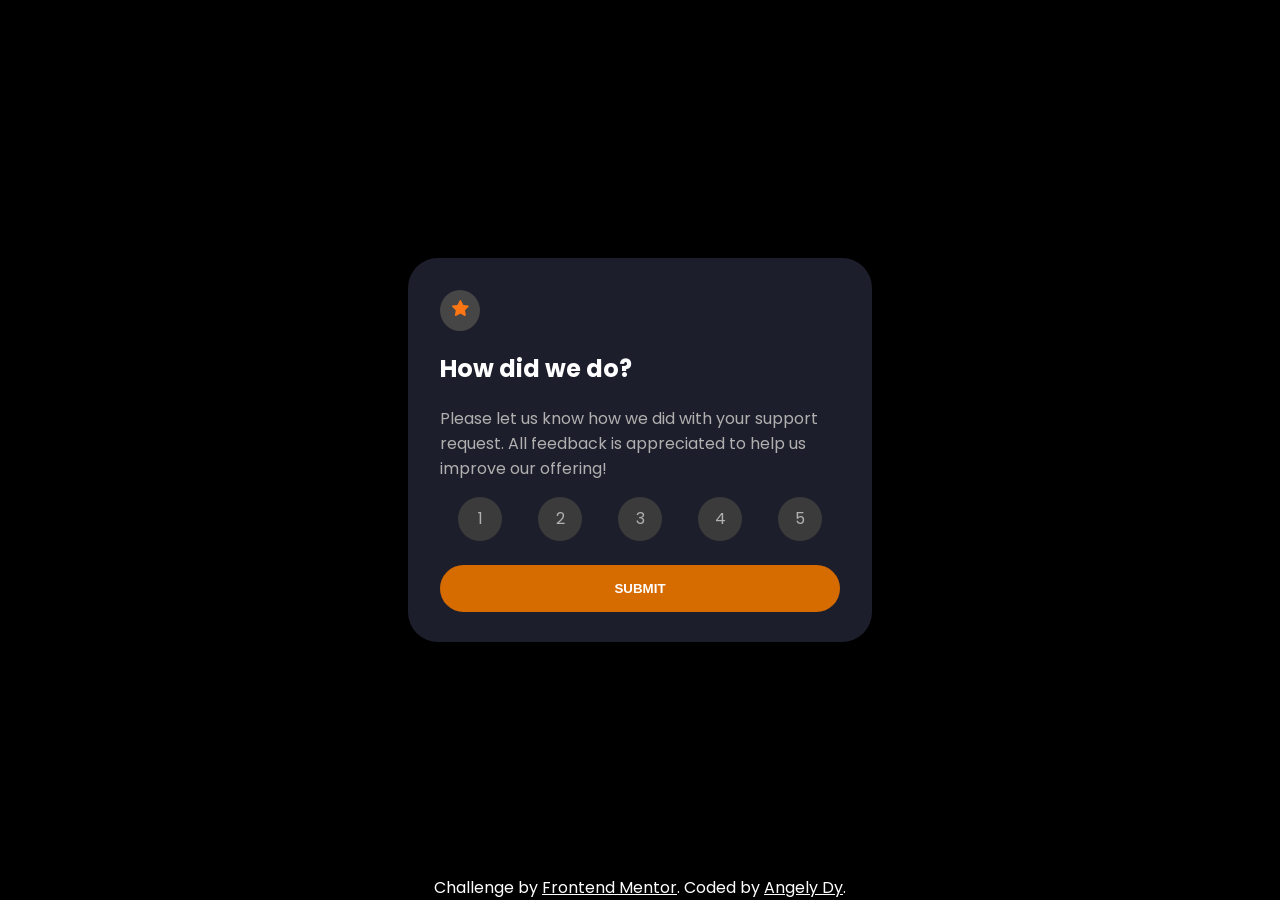
==== index.html @ 2c14b13c "organized folders" ====
<!DOCTYPE html>
<html lang="en">
<head>
  <meta charset="UTF-8">
  <meta name="viewport" content="width=device-width, initial-scale=1.0"> <!-- displays site properly based on user's device -->
  <link rel="icon" type="image/png" sizes="32x32" href="./images/favicon-32x32.png">
  <link rel="stylesheet" href="styles/styles.css">
  <script src="/interactive-rating-component-main/index.js" defer></script>
  <title>Interactive Rating Component</title>
</head>
<body>
  <div class="main">
    
    <!-- Rating state start -->
    <div class="rating-container">
      <div class="star">
        <img src="/interactive-rating-component-main/images/icon-star.svg" alt="">
      </div>
      <h2>How did we do?</h2>
      <p>
        Please let us know how we did with your support request. All feedback is appreciated 
        to help us improve our offering!
      </p> 
      <div class="rate-selection">
        <div class="rateBtn" id="rates">1</div>
        <div class="rateBtn" id="rates">2</div>
        <div class="rateBtn" id="rates">3</div>
        <div class="rateBtn" id="rates">4</div>
        <div class="rateBtn" id="rates">5</div>
      </div>
      <button type="submit" class="submitBtn">SUBMIT</button>
    </div>
  
    <!-- Rating state end -->
  
    <!-- Thank you state start -->
  
    <div class="thankYou-container">
      <img src="/interactive-rating-component-main/images/illustration-thank-you.svg" alt="" class="thankYou-image">
      <div class="rate-div">You selected <span class="rate"></span> out of 5</div>
      <h2>
        Thank you!
      </h2>
      <p>We appreciate you taking the time to give a rating. If you ever need more support, 
        don't hesitate to get in touch!</p>
    </div>
  
    <!-- Thank you state end -->
    
    <div class="attribution">
      Challenge by <a href="https://www.frontendmentor.io?ref=challenge" target="_blank">Frontend Mentor</a>. 
      Coded by <a href="#">Angely Dy</a>.
    </div>
  </div>
</body>
</html>
---- styles/styles.css ----
@import url("https://fonts.googleapis.com/css2?family=Poppins:wght@400;500;600;900&display=swap");
.rating-container {
  -webkit-box-align: center;
      -ms-flex-align: center;
          align-items: center;
  width: 100%;
  -webkit-user-select: none;
     -moz-user-select: none;
      -ms-user-select: none;
          user-select: none;
  background: rgba(37, 39, 55, 0.792);
  padding: 2rem;
  width: 25rem;
  height: 20rem;
  border-radius: 30px;
  -webkit-box-shadow: 0px 0px 10px 0px rgba(0, 0, 0, 0.5);
          box-shadow: 0px 0px 10px 0px rgba(0, 0, 0, 0.5);
  position: absolute;
  top: 50%;
  left: 50%;
  -webkit-transform: translate(-50%, -50%);
          transform: translate(-50%, -50%);
  -webkit-animation: fade 1s ease-in-out;
          animation: fade 1s ease-in-out;
}

.rating-container p {
  color: #b1b0b0;
}

.rating-container .star {
  background: #464646;
  padding: 0.5em;
  border-radius: 50%;
  width: 1.5rem;
  text-align: center;
}

.rating-container .rate-selection {
  display: -webkit-box;
  display: -ms-flexbox;
  display: flex;
}

.rating-container .rate-selection .rateBtn {
  margin: 0 auto;
  background: #3b3b3b;
  padding: 0.6rem;
  border-radius: 50%;
  width: 1.5rem;
  text-align: center;
  color: #b1b0b0;
}

.rating-container .rate-selection .rateBtn:hover {
  background: #434343;
  color: #ffffff;
  cursor: pointer;
}

.rating-container .submitBtn {
  margin: 1.5rem 0 0 0;
  background: #d66b00;
  border-style: none;
  border-radius: 30px;
  font-weight: 600;
  padding: 1rem;
  color: white;
  width: 100%;
  cursor: pointer;
  position: relative;
  left: 50%;
  -webkit-transform: translate(-50%, 0);
          transform: translate(-50%, 0);
}

.rating-container.hide {
  display: none;
}

@-webkit-keyframes fade {
  0%, 30% {
    opacity: 0;
  }
  100% {
    opacity: 1;
  }
}

@keyframes fade {
  0%, 30% {
    opacity: 0;
  }
  100% {
    opacity: 1;
  }
}

.thankYou-container {
  -webkit-box-align: center;
      -ms-flex-align: center;
          align-items: center;
  width: 100%;
  -webkit-user-select: none;
     -moz-user-select: none;
      -ms-user-select: none;
          user-select: none;
  background: rgba(37, 39, 55, 0.792);
  padding: 2rem;
  width: 25rem;
  height: 20rem;
  border-radius: 30px;
  -webkit-box-shadow: 0px 0px 10px 0px rgba(0, 0, 0, 0.5);
          box-shadow: 0px 0px 10px 0px rgba(0, 0, 0, 0.5);
  position: absolute;
  top: 50%;
  left: 50%;
  -webkit-transform: translate(-50%, -50%);
          transform: translate(-50%, -50%);
  text-align: center;
  display: none;
}

.thankYou-container p {
  color: #b1b0b0;
}

.thankYou-container .rate-div {
  color: #d66b00;
  background: #3b3b3b;
  width: 15rem;
  border-radius: 50px;
  position: relative;
  left: 50%;
  -webkit-transform: translate(-50%, 0);
          transform: translate(-50%, 0);
  margin: 1rem 0 0 0;
}

.thankYou-container.show {
  display: block;
  -webkit-animation: fade 1s ease-in-out;
          animation: fade 1s ease-in-out;
}

@media (max-width: 768px) {
  .rating-container, .thankYou-container {
    margin: 0 auto;
    width: 70%;
    height: auto;
  }
}

body {
  font-family: 'Poppins', sans-serif;
  background: black;
  color: white;
}

body a {
  color: white;
}

body .attribution {
  position: absolute;
  bottom: 0;
  left: 0;
  width: 100%;
  text-align: center;
}
/*# sourceMappingURL=styles.css.map */
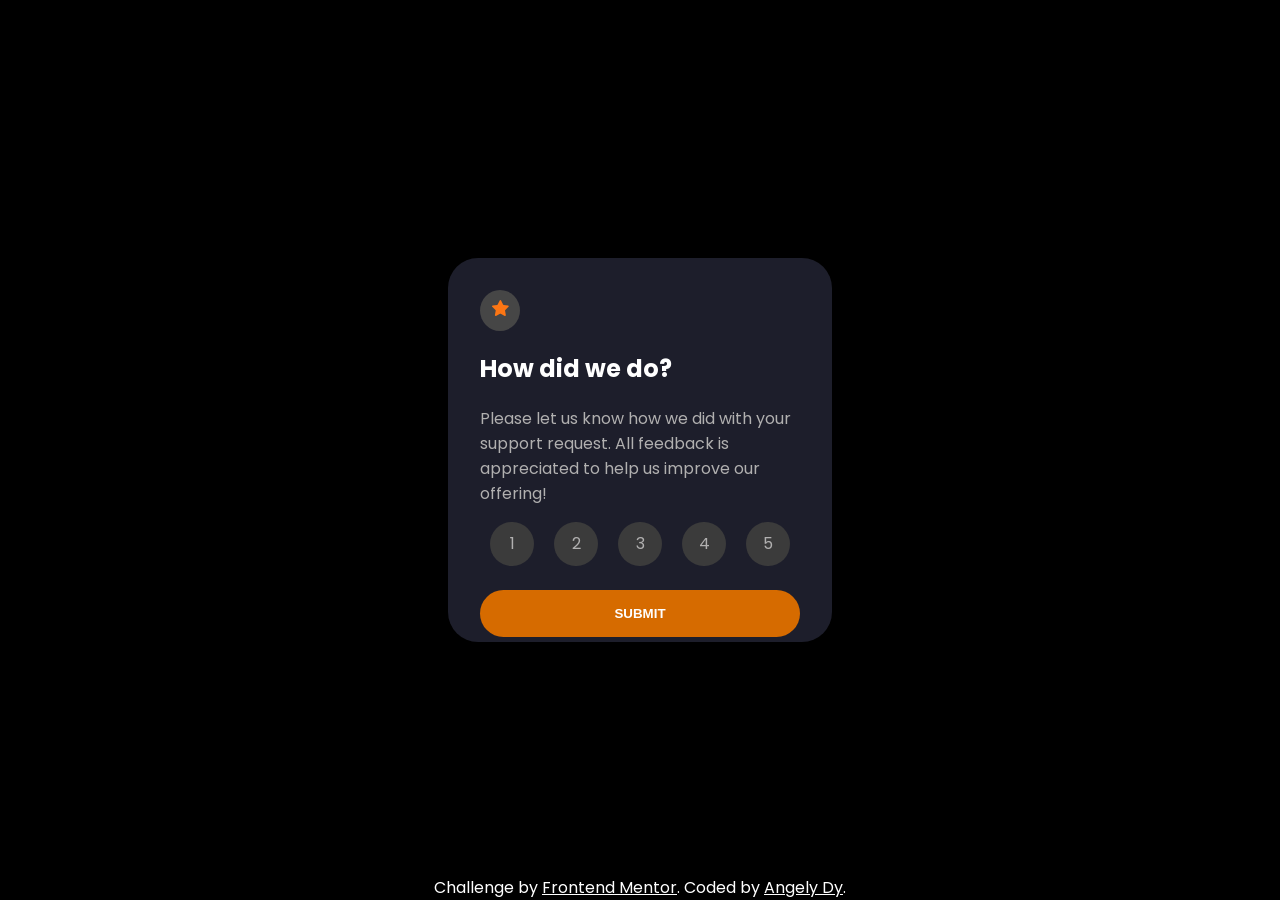
==== commit cde76da6: "fixed directory" ====
--- a/index.html
+++ b/index.html
@@ -5,7 +5,7 @@
   <meta name="viewport" content="width=device-width, initial-scale=1.0"> <!-- displays site properly based on user's device -->
   <link rel="icon" type="image/png" sizes="32x32" href="./images/favicon-32x32.png">
   <link rel="stylesheet" href="styles/styles.css">
-  <script src="/interactive-rating-component-main/index.js" defer></script>
+  <script src="/index.js" defer></script>
   <title>Interactive Rating Component</title>
 </head>
 <body>
@@ -14,7 +14,7 @@
     <!-- Rating state start -->
     <div class="rating-container">
       <div class="star">
-        <img src="/interactive-rating-component-main/images/icon-star.svg" alt="">
+        <img src="/images/icon-star.svg" alt="">
       </div>
       <h2>How did we do?</h2>
       <p>
@@ -36,7 +36,7 @@
     <!-- Thank you state start -->
   
     <div class="thankYou-container">
-      <img src="/interactive-rating-component-main/images/illustration-thank-you.svg" alt="" class="thankYou-image">
+      <img src="/images/illustration-thank-you.svg" alt="" class="thankYou-image">
       <div class="rate-div">You selected <span class="rate"></span> out of 5</div>
       <h2>
         Thank you!
--- a/styles/styles.css
+++ b/styles/styles.css
@@ -10,7 +10,7 @@
           user-select: none;
   background: rgba(37, 39, 55, 0.792);
   padding: 2rem;
-  width: 25rem;
+  width: 25%;
   height: 20rem;
   border-radius: 30px;
   -webkit-box-shadow: 0px 0px 10px 0px rgba(0, 0, 0, 0.5);
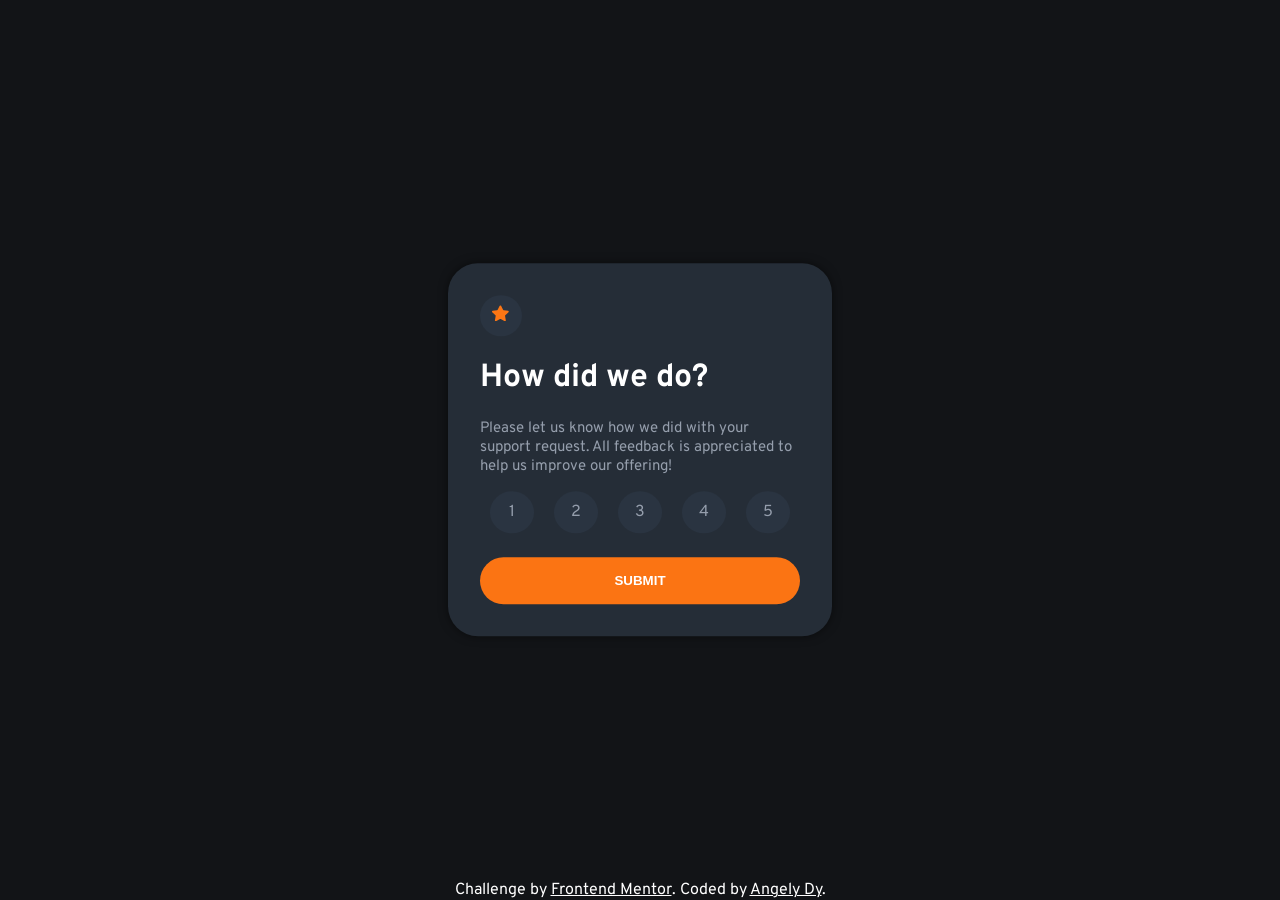
==== commit c5309f27: "changed colors" ====
--- a/index.html
+++ b/index.html
@@ -16,7 +16,7 @@
       <div class="star">
         <img src="/images/icon-star.svg" alt="">
       </div>
-      <h2>How did we do?</h2>
+      <h1>How did we do?</h1>
       <p>
         Please let us know how we did with your support request. All feedback is appreciated 
         to help us improve our offering!
@@ -38,9 +38,9 @@
     <div class="thankYou-container">
       <img src="/images/illustration-thank-you.svg" alt="" class="thankYou-image">
       <div class="rate-div">You selected <span class="rate"></span> out of 5</div>
-      <h2>
+      <h1>
         Thank you!
-      </h2>
+      </h1>
       <p>We appreciate you taking the time to give a rating. If you ever need more support, 
         don't hesitate to get in touch!</p>
     </div>
@@ -49,7 +49,7 @@
     
     <div class="attribution">
       Challenge by <a href="https://www.frontendmentor.io?ref=challenge" target="_blank">Frontend Mentor</a>. 
-      Coded by <a href="#">Angely Dy</a>.
+      Coded by <a href="https://www.github.com/angelydy" target="_blank">Angely Dy</a>.
     </div>
   </div>
 </body>
--- a/styles/styles.css
+++ b/styles/styles.css
@@ -1,4 +1,4 @@
-@import url("https://fonts.googleapis.com/css2?family=Poppins:wght@400;500;600;900&display=swap");
+@import url("https://fonts.googleapis.com/css2?family=Overpass:wght@400;700&display=swap");
 .rating-container {
   -webkit-box-align: center;
       -ms-flex-align: center;
@@ -8,10 +8,9 @@
      -moz-user-select: none;
       -ms-user-select: none;
           user-select: none;
-  background: rgba(37, 39, 55, 0.792);
+  background: #252d37;
   padding: 2rem;
-  width: 25%;
-  height: 20rem;
+  width: 20rem;
   border-radius: 30px;
   -webkit-box-shadow: 0px 0px 10px 0px rgba(0, 0, 0, 0.5);
           box-shadow: 0px 0px 10px 0px rgba(0, 0, 0, 0.5);
@@ -24,15 +23,17 @@
           animation: fade 1s ease-in-out;
 }
 
-.rating-container p {
-  color: #b1b0b0;
-}
-
 .rating-container .star {
-  background: #464646;
-  padding: 0.5em;
+  background: #2a3441;
+  padding: 0.6em;
   border-radius: 50%;
-  width: 1.5rem;
+  width: 1.4rem;
+  -webkit-box-align: center;
+      -ms-flex-align: center;
+          align-items: center;
+  -webkit-box-pack: center;
+      -ms-flex-pack: center;
+          justify-content: center;
   text-align: center;
 }
 
@@ -44,23 +45,28 @@
 
 .rating-container .rate-selection .rateBtn {
   margin: 0 auto;
-  background: #3b3b3b;
-  padding: 0.6rem;
+  background: #2a3441;
+  padding: 0.7rem;
   border-radius: 50%;
-  width: 1.5rem;
+  width: 1.4rem;
   text-align: center;
-  color: #b1b0b0;
+  color: #959eac;
 }
 
 .rating-container .rate-selection .rateBtn:hover {
-  background: #434343;
+  background: #7c8798;
   color: #ffffff;
   cursor: pointer;
 }
 
+.rating-container .rate-selection .rateBtn.active {
+  background: #fb7413;
+  color: white;
+}
+
 .rating-container .submitBtn {
   margin: 1.5rem 0 0 0;
-  background: #d66b00;
+  background: #fb7413;
   border-style: none;
   border-radius: 30px;
   font-weight: 600;
@@ -72,6 +78,11 @@
   left: 50%;
   -webkit-transform: translate(-50%, 0);
           transform: translate(-50%, 0);
+}
+
+.rating-container .submitBtn:hover {
+  background: white;
+  color: #fb7413;
 }
 
 .rating-container.hide {
@@ -105,10 +116,9 @@
      -moz-user-select: none;
       -ms-user-select: none;
           user-select: none;
-  background: rgba(37, 39, 55, 0.792);
+  background: #252d37;
   padding: 2rem;
-  width: 25rem;
-  height: 20rem;
+  width: 20rem;
   border-radius: 30px;
   -webkit-box-shadow: 0px 0px 10px 0px rgba(0, 0, 0, 0.5);
           box-shadow: 0px 0px 10px 0px rgba(0, 0, 0, 0.5);
@@ -128,7 +138,8 @@
 .thankYou-container .rate-div {
   color: #d66b00;
   background: #3b3b3b;
-  width: 15rem;
+  width: 13rem;
+  padding: 0.3rem;
   border-radius: 50px;
   position: relative;
   left: 50%;
@@ -152,13 +163,18 @@
 }
 
 body {
-  font-family: 'Poppins', sans-serif;
-  background: black;
+  font-family: 'Overpass', sans-serif;
+  background: #121417;
   color: white;
 }
 
 body a {
   color: white;
+}
+
+body p {
+  color: #959eac;
+  font-size: 0.9375rem;
 }
 
 body .attribution {
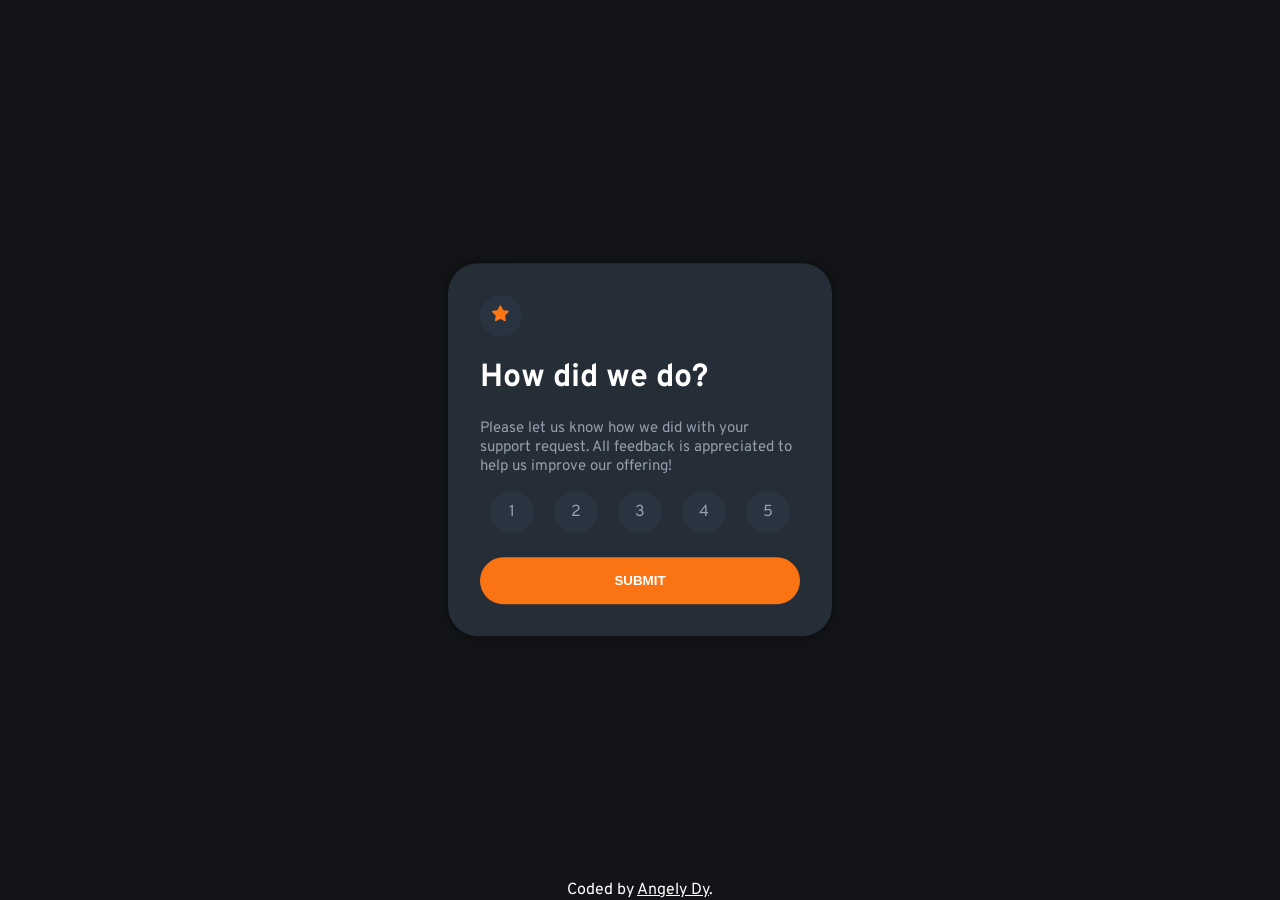
==== commit d7809c72: "fixed buttons" ====
--- a/index.html
+++ b/index.html
@@ -1,56 +1,54 @@
 <!DOCTYPE html>
 <html lang="en">
-<head>
-  <meta charset="UTF-8">
-  <meta name="viewport" content="width=device-width, initial-scale=1.0"> <!-- displays site properly based on user's device -->
-  <link rel="icon" type="image/png" sizes="32x32" href="./images/favicon-32x32.png">
-  <link rel="stylesheet" href="styles/styles.css">
-  <script src="/index.js" defer></script>
-  <title>Interactive Rating Component</title>
-</head>
-<body>
-  <div class="main">
+  <head>
+    <meta charset="UTF-8">
+    <meta name="viewport" content="width=device-width, initial-scale=1.0"> <!-- displays site properly based on user's device -->
+    <link rel="icon" type="image/png" sizes="32x32" href="./images/favicon-32x32.png">
+    <link rel="stylesheet" href="styles/styles.css">
+    <script src="/index.js" defer></script>
+    <title>Interactive Rating Component</title>
+  </head>
+  <body>
+    <main>
+      <!-- Rating state start -->
+      <div class="rating-container">
+        <div class="star">
+          <img src="/images/icon-star.svg" alt="">
+        </div>
+        <h1>How did we do?</h1>
+        <p>
+          Please let us know how we did with your support request. All feedback is appreciated 
+          to help us improve our offering!
+        </p> 
+        <div class="rate-selection">
+          <div class="rateBtn">1</div>
+          <div class="rateBtn">2</div>
+          <div class="rateBtn">3</div>
+          <div class="rateBtn">4</div>
+          <div class="rateBtn">5</div>
+        </div>
+        <button type="submit" class="submitBtn">SUBMIT</button>
+      </div>
     
-    <!-- Rating state start -->
-    <div class="rating-container">
-      <div class="star">
-        <img src="/images/icon-star.svg" alt="">
+      <!-- Rating state end -->
+    
+      <!-- Thank you state start -->
+    
+      <div class="thankYou-container">
+        <img src="/images/illustration-thank-you.svg" alt="" class="thankYou-image">
+        <div class="rate-div">You selected <span class="rate"></span> out of 5</div>
+        <h1>
+          Thank you!
+        </h1>
+        <p>We appreciate you taking the time to give a rating. If you ever need more support, 
+          don't hesitate to get in touch!</p>
       </div>
-      <h1>How did we do?</h1>
-      <p>
-        Please let us know how we did with your support request. All feedback is appreciated 
-        to help us improve our offering!
-      </p> 
-      <div class="rate-selection">
-        <div class="rateBtn" id="rates">1</div>
-        <div class="rateBtn" id="rates">2</div>
-        <div class="rateBtn" id="rates">3</div>
-        <div class="rateBtn" id="rates">4</div>
-        <div class="rateBtn" id="rates">5</div>
+    
+      <!-- Thank you state end -->
+      
+      <div class="attribution">
+        Coded by <a href="https://www.github.com/angelydy" target="_blank">Angely Dy</a>.
       </div>
-      <button type="submit" class="submitBtn">SUBMIT</button>
-    </div>
-  
-    <!-- Rating state end -->
-  
-    <!-- Thank you state start -->
-  
-    <div class="thankYou-container">
-      <img src="/images/illustration-thank-you.svg" alt="" class="thankYou-image">
-      <div class="rate-div">You selected <span class="rate"></span> out of 5</div>
-      <h1>
-        Thank you!
-      </h1>
-      <p>We appreciate you taking the time to give a rating. If you ever need more support, 
-        don't hesitate to get in touch!</p>
-    </div>
-  
-    <!-- Thank you state end -->
-    
-    <div class="attribution">
-      Challenge by <a href="https://www.frontendmentor.io?ref=challenge" target="_blank">Frontend Mentor</a>. 
-      Coded by <a href="https://www.github.com/angelydy" target="_blank">Angely Dy</a>.
-    </div>
-  </div>
-</body>
+    </main>
+  </body>
 </html>
